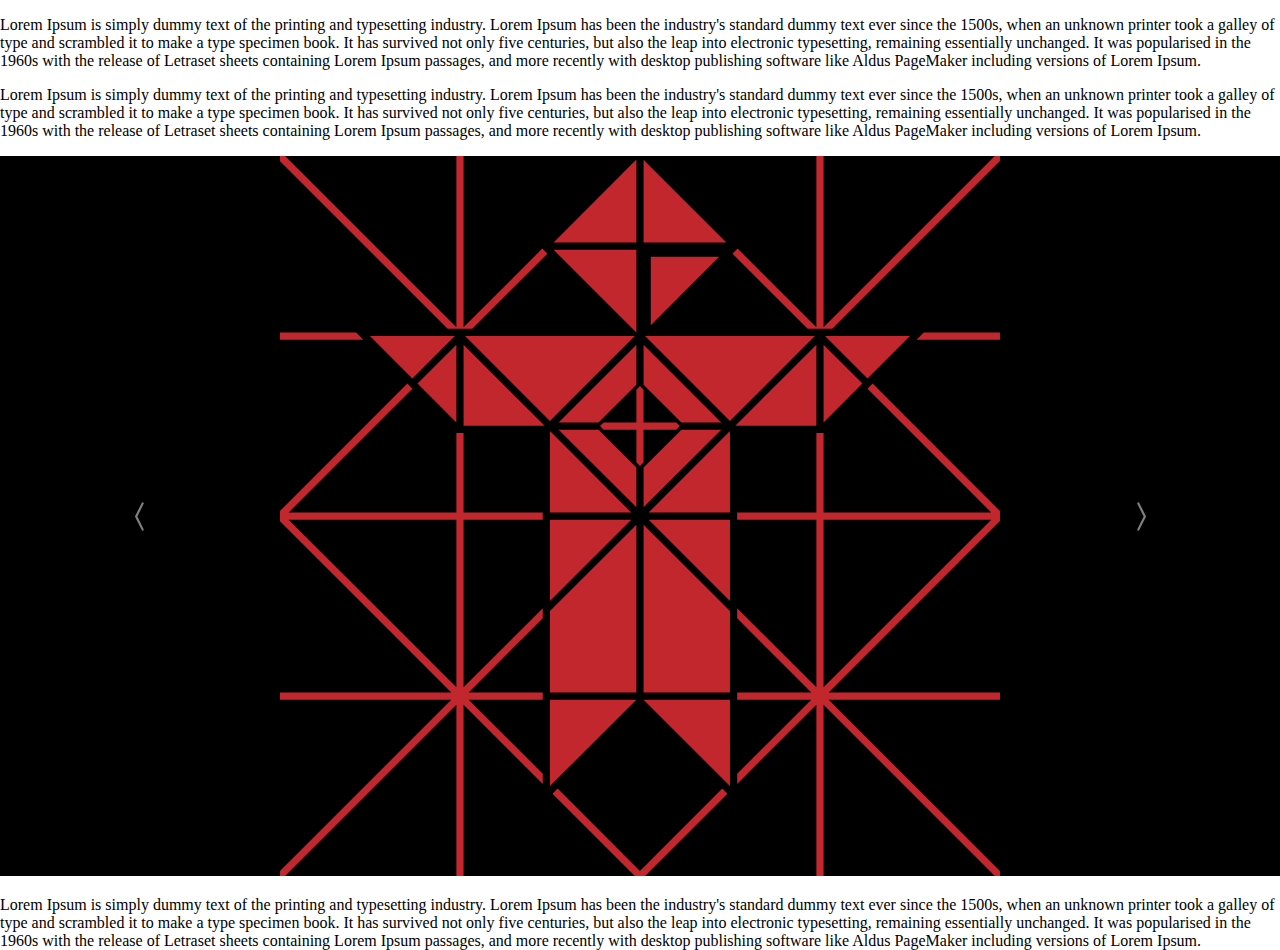
==== frame.html @ a1c9538d "All files" ====
<!DOCTYPE html>
<html>
  <head>
    <style>
      html, body {
        margin: 0;
        padding: 0;
        height: 100%;
      }
    </style>
  </head>
  <body>
    <p>Lorem Ipsum is simply dummy text of the printing and typesetting industry. Lorem Ipsum has been the industry's standard dummy text ever since the 1500s, when an unknown printer took a galley of type and scrambled it to make a type specimen book. It has survived not only five centuries, but also the leap into electronic typesetting, remaining essentially unchanged. It was popularised in the 1960s with the release of Letraset sheets containing Lorem Ipsum passages, and more recently with desktop publishing software like Aldus PageMaker including versions of Lorem Ipsum.</p>
    <p>Lorem Ipsum is simply dummy text of the printing and typesetting industry. Lorem Ipsum has been the industry's standard dummy text ever since the 1500s, when an unknown printer took a galley of type and scrambled it to make a type specimen book. It has survived not only five centuries, but also the leap into electronic typesetting, remaining essentially unchanged. It was popularised in the 1960s with the release of Letraset sheets containing Lorem Ipsum passages, and more recently with desktop publishing software like Aldus PageMaker including versions of Lorem Ipsum.</p>
      <iframe frameBorder="0" src="https://vl-lapikov.github.io/apostle/index.html" width="100%" height="80%" allow="camera"></iframe>
    <p>Lorem Ipsum is simply dummy text of the printing and typesetting industry. Lorem Ipsum has been the industry's standard dummy text ever since the 1500s, when an unknown printer took a galley of type and scrambled it to make a type specimen book. It has survived not only five centuries, but also the leap into electronic typesetting, remaining essentially unchanged. It was popularised in the 1960s with the release of Letraset sheets containing Lorem Ipsum passages, and more recently with desktop publishing software like Aldus PageMaker including versions of Lorem Ipsum.</p>
  </body>
</html>
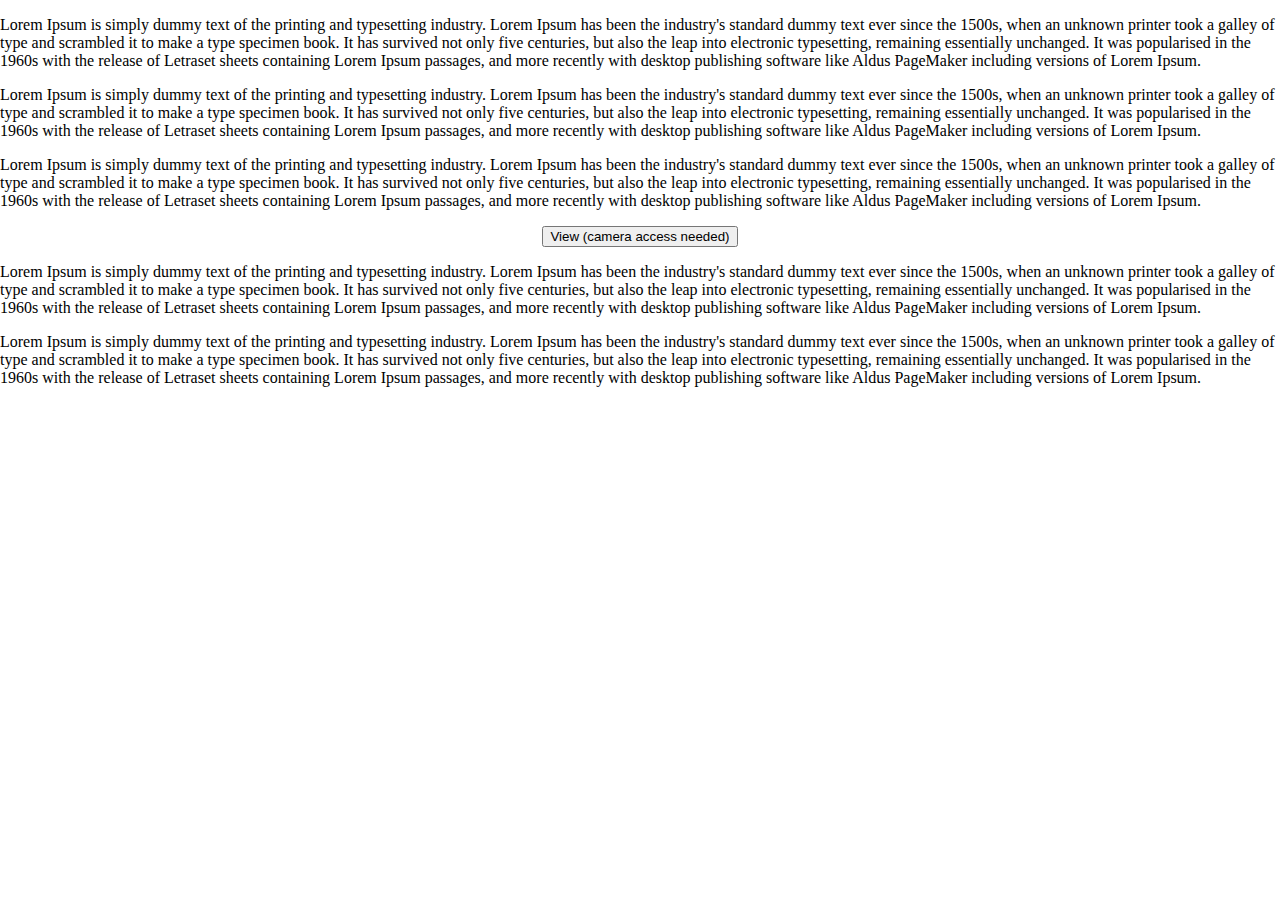
==== commit 62d722be: "Example of iframe" ====
--- a/frame.html
+++ b/frame.html
@@ -1,18 +1,34 @@
 <!DOCTYPE html>
 <html>
-  <head>
-    <style>
-      html, body {
-        margin: 0;
-        padding: 0;
-        height: 100%;
-      }
-    </style>
-  </head>
-  <body>
-    <p>Lorem Ipsum is simply dummy text of the printing and typesetting industry. Lorem Ipsum has been the industry's standard dummy text ever since the 1500s, when an unknown printer took a galley of type and scrambled it to make a type specimen book. It has survived not only five centuries, but also the leap into electronic typesetting, remaining essentially unchanged. It was popularised in the 1960s with the release of Letraset sheets containing Lorem Ipsum passages, and more recently with desktop publishing software like Aldus PageMaker including versions of Lorem Ipsum.</p>
-    <p>Lorem Ipsum is simply dummy text of the printing and typesetting industry. Lorem Ipsum has been the industry's standard dummy text ever since the 1500s, when an unknown printer took a galley of type and scrambled it to make a type specimen book. It has survived not only five centuries, but also the leap into electronic typesetting, remaining essentially unchanged. It was popularised in the 1960s with the release of Letraset sheets containing Lorem Ipsum passages, and more recently with desktop publishing software like Aldus PageMaker including versions of Lorem Ipsum.</p>
-      <iframe frameBorder="0" src="https://vl-lapikov.github.io/apostle/index.html" width="100%" height="80%" allow="camera"></iframe>
-    <p>Lorem Ipsum is simply dummy text of the printing and typesetting industry. Lorem Ipsum has been the industry's standard dummy text ever since the 1500s, when an unknown printer took a galley of type and scrambled it to make a type specimen book. It has survived not only five centuries, but also the leap into electronic typesetting, remaining essentially unchanged. It was popularised in the 1960s with the release of Letraset sheets containing Lorem Ipsum passages, and more recently with desktop publishing software like Aldus PageMaker including versions of Lorem Ipsum.</p>
-  </body>
-</html>
+    <head>
+        <style>
+            html, body {
+                margin: 0;
+                padding: 0;
+                height: 100%;
+            }
+        </style>
+    </head>
+    <body>
+        <p>Lorem Ipsum is simply dummy text of the printing and typesetting industry. Lorem Ipsum has been the industry's standard dummy text ever since the 1500s, when an unknown printer took a galley of type and scrambled it to make a type specimen book. It has survived not only five centuries, but also the leap into electronic typesetting, remaining essentially unchanged. It was popularised in the 1960s with the release of Letraset sheets containing Lorem Ipsum passages, and more recently with desktop publishing software like Aldus PageMaker including versions of Lorem Ipsum.</p>
+        <p>Lorem Ipsum is simply dummy text of the printing and typesetting industry. Lorem Ipsum has been the industry's standard dummy text ever since the 1500s, when an unknown printer took a galley of type and scrambled it to make a type specimen book. It has survived not only five centuries, but also the leap into electronic typesetting, remaining essentially unchanged. It was popularised in the 1960s with the release of Letraset sheets containing Lorem Ipsum passages, and more recently with desktop publishing software like Aldus PageMaker including versions of Lorem Ipsum.</p>
+        <p>Lorem Ipsum is simply dummy text of the printing and typesetting industry. Lorem Ipsum has been the industry's standard dummy text ever since the 1500s, when an unknown printer took a galley of type and scrambled it to make a type specimen book. It has survived not only five centuries, but also the leap into electronic typesetting, remaining essentially unchanged. It was popularised in the 1960s with the release of Letraset sheets containing Lorem Ipsum passages, and more recently with desktop publishing software like Aldus PageMaker including versions of Lorem Ipsum.</p>
+
+        <div id="apostles-container" style="text-align: center;">
+            <input id="apostles-start" type="button" value="View (camera access needed)" />
+        </div>
+        <p>Lorem Ipsum is simply dummy text of the printing and typesetting industry. Lorem Ipsum has been the industry's standard dummy text ever since the 1500s, when an unknown printer took a galley of type and scrambled it to make a type specimen book. It has survived not only five centuries, but also the leap into electronic typesetting, remaining essentially unchanged. It was popularised in the 1960s with the release of Letraset sheets containing Lorem Ipsum passages, and more recently with desktop publishing software like Aldus PageMaker including versions of Lorem Ipsum.</p>
+        <p>Lorem Ipsum is simply dummy text of the printing and typesetting industry. Lorem Ipsum has been the industry's standard dummy text ever since the 1500s, when an unknown printer took a galley of type and scrambled it to make a type specimen book. It has survived not only five centuries, but also the leap into electronic typesetting, remaining essentially unchanged. It was popularised in the 1960s with the release of Letraset sheets containing Lorem Ipsum passages, and more recently with desktop publishing software like Aldus PageMaker including versions of Lorem Ipsum.</p>
+        <script>
+            document.querySelector( "#apostles-start" ).addEventListener( 'click', function() {
+                var iframe = document.createElement('iframe');
+                iframe.src = 'https://vl-lapikov.github.io/apostle/index.html';
+                iframe.width = '100%';
+                iframe.height = '80%';
+                iframe.allow = 'camera';
+                iframe.frameBorder = 0;
+                document.getElementById('apostles-container').replaceWith(iframe);
+            });
+        </script>
+    </body>
+</html>